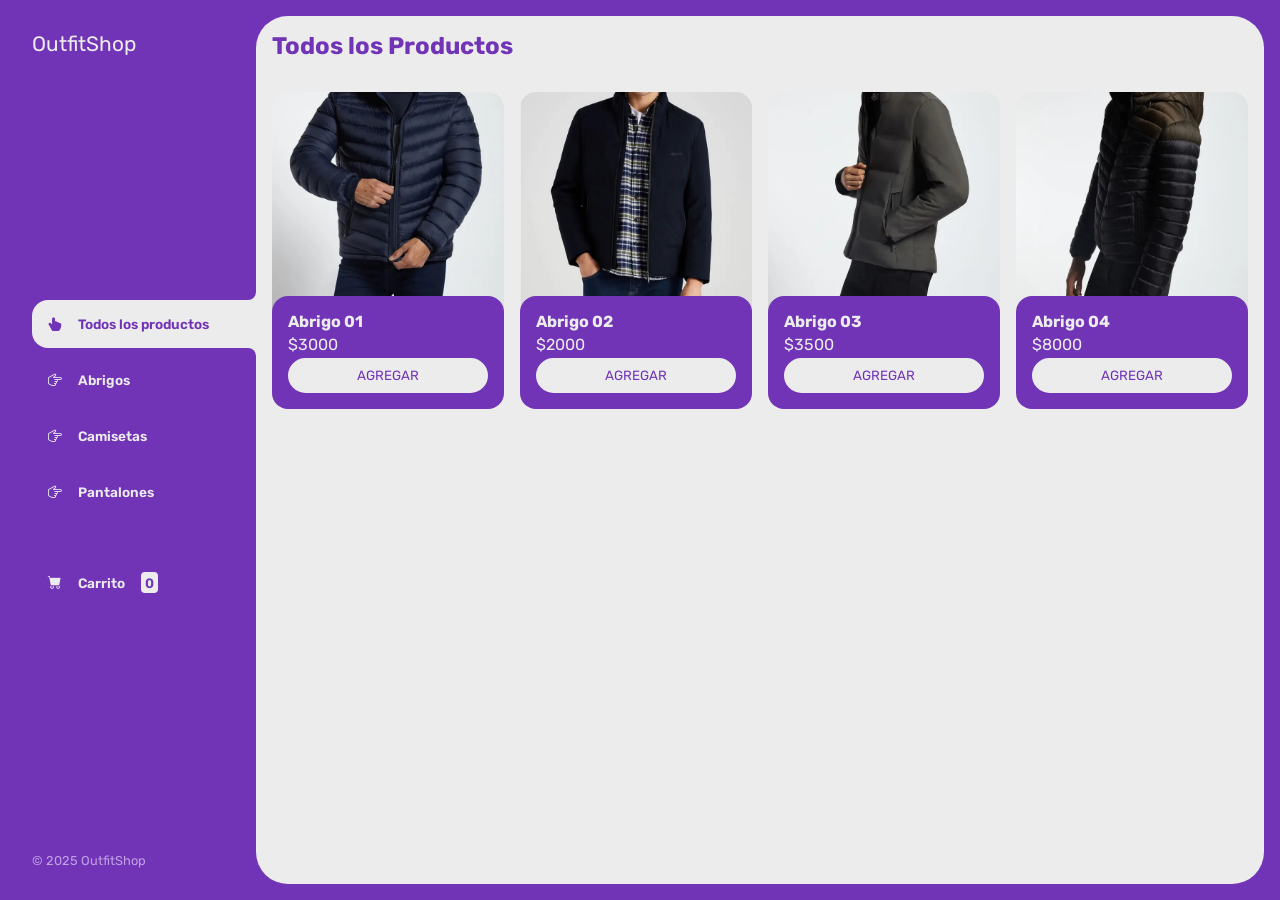
==== html/index.html @ 94373023 "Primer Cambio" ====
<!DOCTYPE html>
<html lang="es">

<head>
    <meta charset="UTF-8">
    <meta name="viewport" content="width=device-width, initial-scale=1.0">
    <title>OutfitShop</title>
    <!-- css -->
    <link rel="stylesheet" href="../css/main.css">
    <!-- bostrap -->
    <link rel="stylesheet" href="https://cdn.jsdelivr.net/npm/bootstrap-icons@1.13.1/font/bootstrap-icons.min.css">
</head>

<body>

    <div class="wrapper">
        <aside>
            <header>
                <h1 class="logo">OutfitShop</h1>
            </header>

            <nav>
                <ul class="menu">
                    <li>
                        <button class="btn-menu btn-categoria active"><i class="bi bi-hand-index-thumb-fill"></i>Todos
                            los
                            productos</button>
                    </li>

                    <li>
                        <button class="btn-menu btn-categoria"><i class="bi bi-hand-index-thumb"></i>Abrigos</button>
                    </li>

                    <li>
                        <button class="btn-menu btn-categoria"><i class="bi bi-hand-index-thumb"></i>Camisetas</button>
                    </li>

                    <li>
                        <button class="btn-menu btn-categoria"><i class="bi bi-hand-index-thumb"></i>Pantalones</button>
                    </li>

                    <li>
                        <a class="btn-menu btn-carrito" href="./Carrito.html"><i class="bi bi-cart-fill"></i>Carrito
                            <span class="numerito">0</span></a>
                    </li>
                </ul>
            </nav>

            <footer>
                <p class="TextoFooter">&copy; 2025 OutfitShop</p>
            </footer>
        </aside>

        <main>
            <h2 class="Tituloprincipal">Todos los Productos</h2>
            <div id= "contenedor-productos"class="contenedor-productos">
                <div class="producto">
                    <img class="producto-imagen" src="/img/Abrigos/01.jpg" alt="">
                    <div class="producto-detalles">
                        <h3 class="producto-titulo">Abrigo 01</h3>
                        <p class="producto-precio">$3000</p>
                        <button class="producto-agregar">Agregar</button>
                    </div>
                </div>

                <div class="producto">
                    <img class="producto-imagen" src="/img/Abrigos/02.jpg" alt="">
                    <div class="producto-detalles">
                        <h3 class="producto-titulo">Abrigo 02</h3>
                        <p class="producto-precio">$2000</p>
                        <button class="producto-agregar">Agregar</button>
                    </div>
                </div>

                <div class="producto">
                    <img class="producto-imagen" src="/img/Abrigos/03.jpg" alt="">
                    <div class="producto-detalles">
                        <h3 class="producto-titulo">Abrigo 03</h3>
                        <p class="producto-precio">$3500</p>
                        <button class="producto-agregar">Agregar</button>
                    </div>
                </div>

                <div class="producto">
                    <img class="producto-imagen" src="/img/Abrigos/04.jpg" alt="">
                    <div class="producto-detalles">
                        <h3 class="producto-titulo">Abrigo 04</h3>
                        <p class="producto-precio">$8000</p>
                        <button class="producto-agregar">Agregar</button>
                    </div>
                </div>
            </div>
        </main>






    </div>
    <script src="../java/main.js"></script>
</body>

</html>
---- css/main.css ----
@import url('https://fonts.googleapis.com/css2?family=Edu+QLD+Hand:wght@400..700&family=Rubik:ital,wght@0,300..900;1,300..900&display=swap');


:root {
    --clr-main: #7134b7;
    --clr-main-light: #c0a0e4;
    --clr-white: #ececec;
    --clr-gray: #e2e2e2;
    --clr-red: #961818;
}

* {
    margin: 0;
    padding: 0;
    box-sizing: border-box;
    font-family: 'Rubik', sans-serif;
}

h1,
h2,
h3,
h4,
h5,
h6,
p,
a,
input,
textarea,
ul {
    margin: 0;
    padding: 0;
}

ul,
li {
    list-style: none;
}

a {
    text-decoration: none;
}

.wrapper {
    display: grid;
    grid-template-columns: 1fr 4fr;
    background-color: var(--clr-main);
}

aside {
    padding: 2rem;
    padding-right: 0;
    color: var(--clr-white);
    position: sticky;
    top: 0;
    height: 100vh;
    display: flex;
    flex-direction: column;
    justify-content: space-between;
}

.logo {
    font-weight: 400;
    font-size: 1.3rem;
}

.menu {
    display: flex;
    flex-direction: column;
    gap: .5rem;
}

.btn-menu {
    background-color: transparent;
    border: 0;
    color: var(--clr-white);
    cursor: pointer;
    display: flex;
    align-items: center;
    gap: 1rem;
    font-weight: 600;
    padding: 1rem;
    font-size: .85rem;
}

.btn-menu.active {
    background-color: var(--clr-white);
    color: var(--clr-main);
    width: 100%;
    border-top-left-radius: 1rem;
    border-bottom-left-radius: 1rem;
    position: relative;
}

.btn-menu.active::before {
    content: "";
    position: absolute;
    width: 1rem;
    height: 2rem;
    bottom: 100%;
    right: 0;
    background-color: transparent;
    border-bottom-right-radius: .5rem;
    box-shadow: 0 1rem 0 var(--clr-white);
}

.btn-menu.active::after {
    content: "";
    position: absolute;
    width: 1rem;
    height: 2rem;
    top: 100%;
    right: 0;
    background-color: transparent;
    border-top-right-radius: .5rem;
    box-shadow: 0 -1rem 0 var(--clr-white);
}


 
.btn-menu>i.bi-hand-index-thumb {
    transform: rotateZ(90deg);
}

.btn-carrito {
    margin-top: 2rem;
}

.numerito{
    background-color: var(--clr-white);
    color: var(--clr-main);
    padding: .15rem .25rem;
    border-radius: .25rem;
}

.btn-carrito.active .numerito {
    background-color: var(--clr-main);
    color: var(--clr-white);
}

.TextoFooter {
    color: var(--clr-main-light);
    font-size: 0.8rem;
}

main {
    background-color: var(--clr-white);
    margin: 1rem;
    margin-left: 0;
    border-radius: 2rem;
    padding: 1rem;
}

.Tituloprincipal {
    color: var(--clr-main);
    margin-bottom: 2rem;
}

.contenedor-productos {
    display: grid;
    grid-template-columns: repeat(4, 1fr);
    gap: 1rem;
}

.producto-imagen {
    max-width: 100%;
    border-radius: 1rem;
}

.producto-detalles {
    background-color: var(--clr-main);
    color: var(--clr-white);
    padding: 1rem;
    border-radius: 1rem;
    margin-top: -2rem;
    position: relative;
    display: flex;
    flex-direction: column;
    gap: .25rem;
}

.producto-titulo {
    font-size: 1rem;
}


.producto-agregar {
    border: 0;
    background-color: var(--clr-white);
    color: var(--clr-main);
    padding: .5rem;
    text-transform: uppercase;
    border-radius: 2rem;
    cursor: pointer;
    border: 2px solid var(--clr-white);
    transition: background-color .3s ease;
}

.producto-agregar:hover {
    background-color: var(--clr-main);
    color: var(--clr-white);
}


/* CARRITO */

.contenedor-carrito{
    display: flex;
    flex-direction: column;
    gap: 1.5rem;
}

.carrito-vacio, .carrito-comprado {
    color: var(--clr-main);
    
}

.carrito-productos {
    display: flex;
    flex-direction: column;
    gap: 1rem;
}

.carrito-producto {
    display: flex;
    justify-content: space-between;
    align-items: center;
    background-color: var(--clr-gray);
    color: var(--clr-main);
    padding: .5rem;
    border-radius: 1rem;
}

.carrito-producto-imagen {
    width: 4rem;
    border-radius: 1rem;
}

.carrito-producto small {
    font-size: .75rem;
}

.carrito-producto-borrar {
    border: 0;
    background-color: transparent;
    color: var(--clr-red);
    cursor: pointer;
}

.carrito-acciones {
    display: flex;
    justify-content: space-between;
}

.carrito-acciones-vaciar {
    border: 0;
    background-color: var(--clr-gray);
    padding: 1rem;
    border-radius: 1rem;
    color: var(--clr-main);
    text-transform: uppercase;
    cursor: pointer;
}

.carrito-acciones-derecha{
    display: flex;
}

.carrito-acciones-total{
    display: flex;
    background-color: var(--clr-gray);
    padding: 1rem;
    color: var(--clr-main);
    text-transform: uppercase;
    border-top-left-radius: 1rem;
    border-bottom-left-radius: 1rem;
    gap: 1rem;
}

.carrito-acciones-comprar {
    border: 0;
    background-color: var(--clr-main);
    padding: 1rem;
    color: var(--clr-white);
    text-transform: uppercase;
    cursor: pointer;
    border-top-right-radius: 1rem;
    border-bottom-right-radius: 1rem;
}



.disabled {
    display: none;
    
}
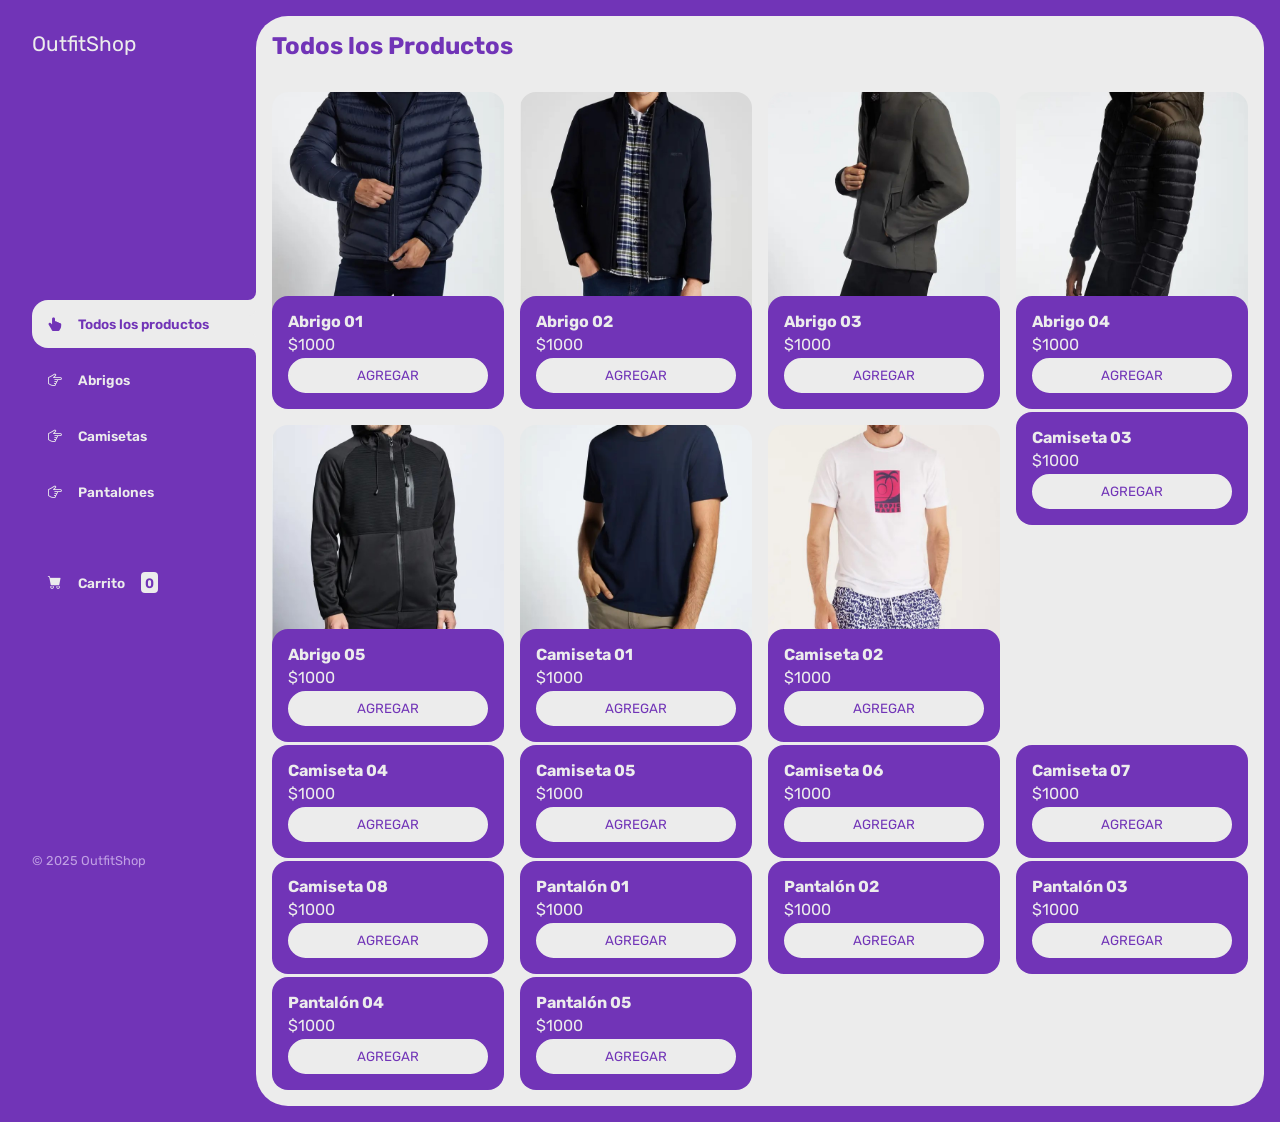
==== commit d3f95ee9: "Añadí la funcionalidad de mostrar productos en la página solo con js y que al dar click haga algo" ====
--- a/html/index.html
+++ b/html/index.html
@@ -1,104 +1,76 @@
 <!DOCTYPE html>
 <html lang="es">
-
-<head>
-    <meta charset="UTF-8">
-    <meta name="viewport" content="width=device-width, initial-scale=1.0">
+  <head>
+    <meta charset="UTF-8" />
+    <meta name="viewport" content="width=device-width, initial-scale=1.0" />
     <title>OutfitShop</title>
     <!-- css -->
-    <link rel="stylesheet" href="../css/main.css">
+    <link rel="stylesheet" href="../css/main.css" />
     <!-- bostrap -->
-    <link rel="stylesheet" href="https://cdn.jsdelivr.net/npm/bootstrap-icons@1.13.1/font/bootstrap-icons.min.css">
-</head>
+    <link
+      rel="stylesheet"
+      href="https://cdn.jsdelivr.net/npm/bootstrap-icons@1.13.1/font/bootstrap-icons.min.css"
+    />
+  </head>
 
-<body>
+  <body>
+    <div class="wrapper">
+      <aside>
+        <header>
+          <h1 class="logo">OutfitShop</h1>
+        </header>
 
-    <div class="wrapper">
-        <aside>
-            <header>
-                <h1 class="logo">OutfitShop</h1>
-            </header>
+        <nav>
+          <ul class="menu">
+            <li>
+              <button id= "todos"class="btn-menu btn-categoria active">
+                <i class="bi bi-hand-index-thumb-fill"></i>Todos los productos
+              </button>
+            </li>
 
-            <nav>
-                <ul class="menu">
-                    <li>
-                        <button class="btn-menu btn-categoria active"><i class="bi bi-hand-index-thumb-fill"></i>Todos
-                            los
-                            productos</button>
-                    </li>
+            <li>
+              <button id= "abrigos" class="btn-menu btn-categoria">
+                <i class="bi bi-hand-index-thumb"></i>Abrigos
+              </button>
+            </li>
 
-                    <li>
-                        <button class="btn-menu btn-categoria"><i class="bi bi-hand-index-thumb"></i>Abrigos</button>
-                    </li>
+            <li>
+              <button id= "camisetas" class="btn-menu btn-categoria">
+                <i class="bi bi-hand-index-thumb"></i>Camisetas
+              </button>
+            </li>
 
-                    <li>
-                        <button class="btn-menu btn-categoria"><i class="bi bi-hand-index-thumb"></i>Camisetas</button>
-                    </li>
+            <li>
+              <button id= "pantalones" class="btn-menu btn-categoria">
+                <i class="bi bi-hand-index-thumb"></i>Pantalones
+              </button>
+            </li>
 
-                    <li>
-                        <button class="btn-menu btn-categoria"><i class="bi bi-hand-index-thumb"></i>Pantalones</button>
-                    </li>
+            <li>
+              <a class="btn-menu btn-carrito" href="./Carrito.html"
+                ><i class="bi bi-cart-fill"></i>Carrito
+                <span class="numerito">0</span></a
+              >
+            </li>
+          </ul>
+        </nav>
 
-                    <li>
-                        <a class="btn-menu btn-carrito" href="./Carrito.html"><i class="bi bi-cart-fill"></i>Carrito
-                            <span class="numerito">0</span></a>
-                    </li>
-                </ul>
-            </nav>
+        <footer>
+          <p class="TextoFooter">&copy; 2025 OutfitShop</p>
+        </footer>
+      </aside>
 
-            <footer>
-                <p class="TextoFooter">&copy; 2025 OutfitShop</p>
-            </footer>
-        </aside>
+      <main>
+        <h2 class="Tituloprincipal">Todos los Productos</h2>
+        <div id="contenedor-productos" class="contenedor-productos">
+          <!--  Esto se rellena con JS -->
+        </div>
+      </main>
+    </div>
 
-        <main>
-            <h2 class="Tituloprincipal">Todos los Productos</h2>
-            <div id= "contenedor-productos"class="contenedor-productos">
-                <div class="producto">
-                    <img class="producto-imagen" src="/img/Abrigos/01.jpg" alt="">
-                    <div class="producto-detalles">
-                        <h3 class="producto-titulo">Abrigo 01</h3>
-                        <p class="producto-precio">$3000</p>
-                        <button class="producto-agregar">Agregar</button>
-                    </div>
-                </div>
-
-                <div class="producto">
-                    <img class="producto-imagen" src="/img/Abrigos/02.jpg" alt="">
-                    <div class="producto-detalles">
-                        <h3 class="producto-titulo">Abrigo 02</h3>
-                        <p class="producto-precio">$2000</p>
-                        <button class="producto-agregar">Agregar</button>
-                    </div>
-                </div>
-
-                <div class="producto">
-                    <img class="producto-imagen" src="/img/Abrigos/03.jpg" alt="">
-                    <div class="producto-detalles">
-                        <h3 class="producto-titulo">Abrigo 03</h3>
-                        <p class="producto-precio">$3500</p>
-                        <button class="producto-agregar">Agregar</button>
-                    </div>
-                </div>
-
-                <div class="producto">
-                    <img class="producto-imagen" src="/img/Abrigos/04.jpg" alt="">
-                    <div class="producto-detalles">
-                        <h3 class="producto-titulo">Abrigo 04</h3>
-                        <p class="producto-precio">$8000</p>
-                        <button class="producto-agregar">Agregar</button>
-                    </div>
-                </div>
-            </div>
-        </main>
+    <!-- JavaScript -->
+    <script src="../java/main.js"></script>
+  </body>
 
 
-
-
-
-
-    </div>
-    <script src="../java/main.js"></script>
-</body>
-
-</html>+</html>
